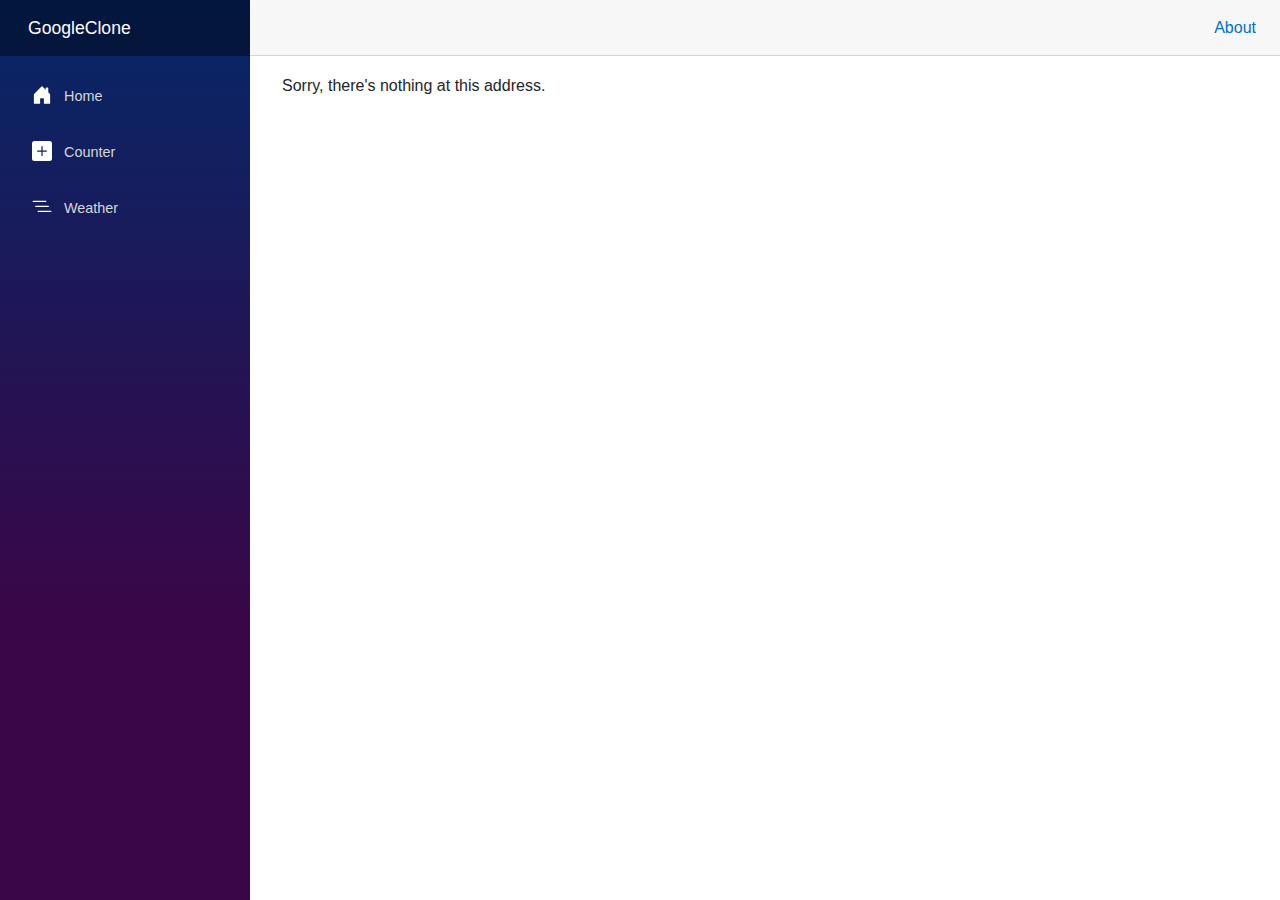
==== index.html @ ce6bdccc "Start" ====
<!DOCTYPE html>
<html lang="en">

<head>
    <meta charset="utf-8" />
    <meta name="viewport" content="width=device-width, initial-scale=1.0" />
    <title>GoogleClone</title>
    <base href="/" />
    <link rel="stylesheet" href="lib/bootstrap/dist/css/bootstrap.min.css" />
    <link rel="stylesheet" href="css/app.css" />
    <link rel="icon" type="image/png" href="favicon.png" />
    <link href="GoogleClone.styles.css" rel="stylesheet" />
</head>

<body>
    <div id="app">
        <svg class="loading-progress">
            <circle r="40%" cx="50%" cy="50%" />
            <circle r="40%" cx="50%" cy="50%" />
        </svg>
        <div class="loading-progress-text"></div>
    </div>

    <div id="blazor-error-ui">
        An unhandled error has occurred.
        <a href="." class="reload">Reload</a>
        <span class="dismiss">🗙</span>
    </div>
    <script src="_framework/blazor.webassembly.js"></script>
</body>

</html>
---- css/app.css ----
html, body {
    font-family: 'Helvetica Neue', Helvetica, Arial, sans-serif;
}

h1:focus {
    outline: none;
}

a, .btn-link {
    color: #0071c1;
}

.btn-primary {
    color: #fff;
    background-color: #1b6ec2;
    border-color: #1861ac;
}

.btn:focus, .btn:active:focus, .btn-link.nav-link:focus, .form-control:focus, .form-check-input:focus {
  box-shadow: 0 0 0 0.1rem white, 0 0 0 0.25rem #258cfb;
}

.content {
    padding-top: 1.1rem;
}

.valid.modified:not([type=checkbox]) {
    outline: 1px solid #26b050;
}

.invalid {
    outline: 1px solid red;
}

.validation-message {
    color: red;
}

#blazor-error-ui {
    color-scheme: light only;
    background: lightyellow;
    bottom: 0;
    box-shadow: 0 -1px 2px rgba(0, 0, 0, 0.2);
    box-sizing: border-box;
    display: none;
    left: 0;
    padding: 0.6rem 1.25rem 0.7rem 1.25rem;
    position: fixed;
    width: 100%;
    z-index: 1000;
}

    #blazor-error-ui .dismiss {
        cursor: pointer;
        position: absolute;
        right: 0.75rem;
        top: 0.5rem;
    }

.blazor-error-boundary {
    background: url([data-uri]) no-repeat 1rem/1.8rem, #b32121;
    padding: 1rem 1rem 1rem 3.7rem;
    color: white;
}

    .blazor-error-boundary::after {
        content: "An error has occurred."
    }

.loading-progress {
    position: relative;
    display: block;
    width: 8rem;
    height: 8rem;
    margin: 20vh auto 1rem auto;
}

    .loading-progress circle {
        fill: none;
        stroke: #e0e0e0;
        stroke-width: 0.6rem;
        transform-origin: 50% 50%;
        transform: rotate(-90deg);
    }

        .loading-progress circle:last-child {
            stroke: #1b6ec2;
            stroke-dasharray: calc(3.141 * var(--blazor-load-percentage, 0%) * 0.8), 500%;
            transition: stroke-dasharray 0.05s ease-in-out;
        }

.loading-progress-text {
    position: absolute;
    text-align: center;
    font-weight: bold;
    inset: calc(20vh + 3.25rem) 0 auto 0.2rem;
}

    .loading-progress-text:after {
        content: var(--blazor-load-percentage-text, "Loading");
    }

code {
    color: #c02d76;
}

.form-floating > .form-control-plaintext::placeholder, .form-floating > .form-control::placeholder {
    color: var(--bs-secondary-color);
    text-align: end;
}

.form-floating > .form-control-plaintext:focus::placeholder, .form-floating > .form-control:focus::placeholder {
    text-align: start;
}
---- GoogleClone.styles.css ----
/* /Layout/MainLayout.razor.rz.scp.css */
.page[b-ahpqa9rk4f] {
    position: relative;
    display: flex;
    flex-direction: column;
}

main[b-ahpqa9rk4f] {
    flex: 1;
}

.sidebar[b-ahpqa9rk4f] {
    background-image: linear-gradient(180deg, rgb(5, 39, 103) 0%, #3a0647 70%);
}

.top-row[b-ahpqa9rk4f] {
    background-color: #f7f7f7;
    border-bottom: 1px solid #d6d5d5;
    justify-content: flex-end;
    height: 3.5rem;
    display: flex;
    align-items: center;
}

    .top-row[b-ahpqa9rk4f]  a, .top-row[b-ahpqa9rk4f]  .btn-link {
        white-space: nowrap;
        margin-left: 1.5rem;
        text-decoration: none;
    }

    .top-row[b-ahpqa9rk4f]  a:hover, .top-row[b-ahpqa9rk4f]  .btn-link:hover {
        text-decoration: underline;
    }

    .top-row[b-ahpqa9rk4f]  a:first-child {
        overflow: hidden;
        text-overflow: ellipsis;
    }

@media (max-width: 640.98px) {
    .top-row[b-ahpqa9rk4f] {
        justify-content: space-between;
    }

    .top-row[b-ahpqa9rk4f]  a, .top-row[b-ahpqa9rk4f]  .btn-link {
        margin-left: 0;
    }
}

@media (min-width: 641px) {
    .page[b-ahpqa9rk4f] {
        flex-direction: row;
    }

    .sidebar[b-ahpqa9rk4f] {
        width: 250px;
        height: 100vh;
        position: sticky;
        top: 0;
    }

    .top-row[b-ahpqa9rk4f] {
        position: sticky;
        top: 0;
        z-index: 1;
    }

    .top-row.auth[b-ahpqa9rk4f]  a:first-child {
        flex: 1;
        text-align: right;
        width: 0;
    }

    .top-row[b-ahpqa9rk4f], article[b-ahpqa9rk4f] {
        padding-left: 2rem !important;
        padding-right: 1.5rem !important;
    }
}
/* /Layout/NavMenu.razor.rz.scp.css */
.navbar-toggler[b-8zyz36jh9g] {
    background-color: rgba(255, 255, 255, 0.1);
}

.top-row[b-8zyz36jh9g] {
    min-height: 3.5rem;
    background-color: rgba(0,0,0,0.4);
}

.navbar-brand[b-8zyz36jh9g] {
    font-size: 1.1rem;
}

.bi[b-8zyz36jh9g] {
    display: inline-block;
    position: relative;
    width: 1.25rem;
    height: 1.25rem;
    margin-right: 0.75rem;
    top: -1px;
    background-size: cover;
}

.bi-house-door-fill-nav-menu[b-8zyz36jh9g] {
    background-image: url("data:image/svg+xml,%3Csvg xmlns='http://www.w3.org/2000/svg' width='16' height='16' fill='white' class='bi bi-house-door-fill' viewBox='0 0 16 16'%3E%3Cpath d='M6.5 14.5v-3.505c0-.245.25-.495.5-.495h2c.25 0 .5.25.5.5v3.5a.5.5 0 0 0 .5.5h4a.5.5 0 0 0 .5-.5v-7a.5.5 0 0 0-.146-.354L13 5.793V2.5a.5.5 0 0 0-.5-.5h-1a.5.5 0 0 0-.5.5v1.293L8.354 1.146a.5.5 0 0 0-.708 0l-6 6A.5.5 0 0 0 1.5 7.5v7a.5.5 0 0 0 .5.5h4a.5.5 0 0 0 .5-.5Z'/%3E%3C/svg%3E");
}

.bi-plus-square-fill-nav-menu[b-8zyz36jh9g] {
    background-image: url("data:image/svg+xml,%3Csvg xmlns='http://www.w3.org/2000/svg' width='16' height='16' fill='white' class='bi bi-plus-square-fill' viewBox='0 0 16 16'%3E%3Cpath d='M2 0a2 2 0 0 0-2 2v12a2 2 0 0 0 2 2h12a2 2 0 0 0 2-2V2a2 2 0 0 0-2-2H2zm6.5 4.5v3h3a.5.5 0 0 1 0 1h-3v3a.5.5 0 0 1-1 0v-3h-3a.5.5 0 0 1 0-1h3v-3a.5.5 0 0 1 1 0z'/%3E%3C/svg%3E");
}

.bi-list-nested-nav-menu[b-8zyz36jh9g] {
    background-image: url("data:image/svg+xml,%3Csvg xmlns='http://www.w3.org/2000/svg' width='16' height='16' fill='white' class='bi bi-list-nested' viewBox='0 0 16 16'%3E%3Cpath fill-rule='evenodd' d='M4.5 11.5A.5.5 0 0 1 5 11h10a.5.5 0 0 1 0 1H5a.5.5 0 0 1-.5-.5zm-2-4A.5.5 0 0 1 3 7h10a.5.5 0 0 1 0 1H3a.5.5 0 0 1-.5-.5zm-2-4A.5.5 0 0 1 1 3h10a.5.5 0 0 1 0 1H1a.5.5 0 0 1-.5-.5z'/%3E%3C/svg%3E");
}

.nav-item[b-8zyz36jh9g] {
    font-size: 0.9rem;
    padding-bottom: 0.5rem;
}

    .nav-item:first-of-type[b-8zyz36jh9g] {
        padding-top: 1rem;
    }

    .nav-item:last-of-type[b-8zyz36jh9g] {
        padding-bottom: 1rem;
    }

    .nav-item[b-8zyz36jh9g]  a {
        color: #d7d7d7;
        border-radius: 4px;
        height: 3rem;
        display: flex;
        align-items: center;
        line-height: 3rem;
    }

.nav-item[b-8zyz36jh9g]  a.active {
    background-color: rgba(255,255,255,0.37);
    color: white;
}

.nav-item[b-8zyz36jh9g]  a:hover {
    background-color: rgba(255,255,255,0.1);
    color: white;
}

@media (min-width: 641px) {
    .navbar-toggler[b-8zyz36jh9g] {
        display: none;
    }

    .collapse[b-8zyz36jh9g] {
        /* Never collapse the sidebar for wide screens */
        display: block;
    }

    .nav-scrollable[b-8zyz36jh9g] {
        /* Allow sidebar to scroll for tall menus */
        height: calc(100vh - 3.5rem);
        overflow-y: auto;
    }
}
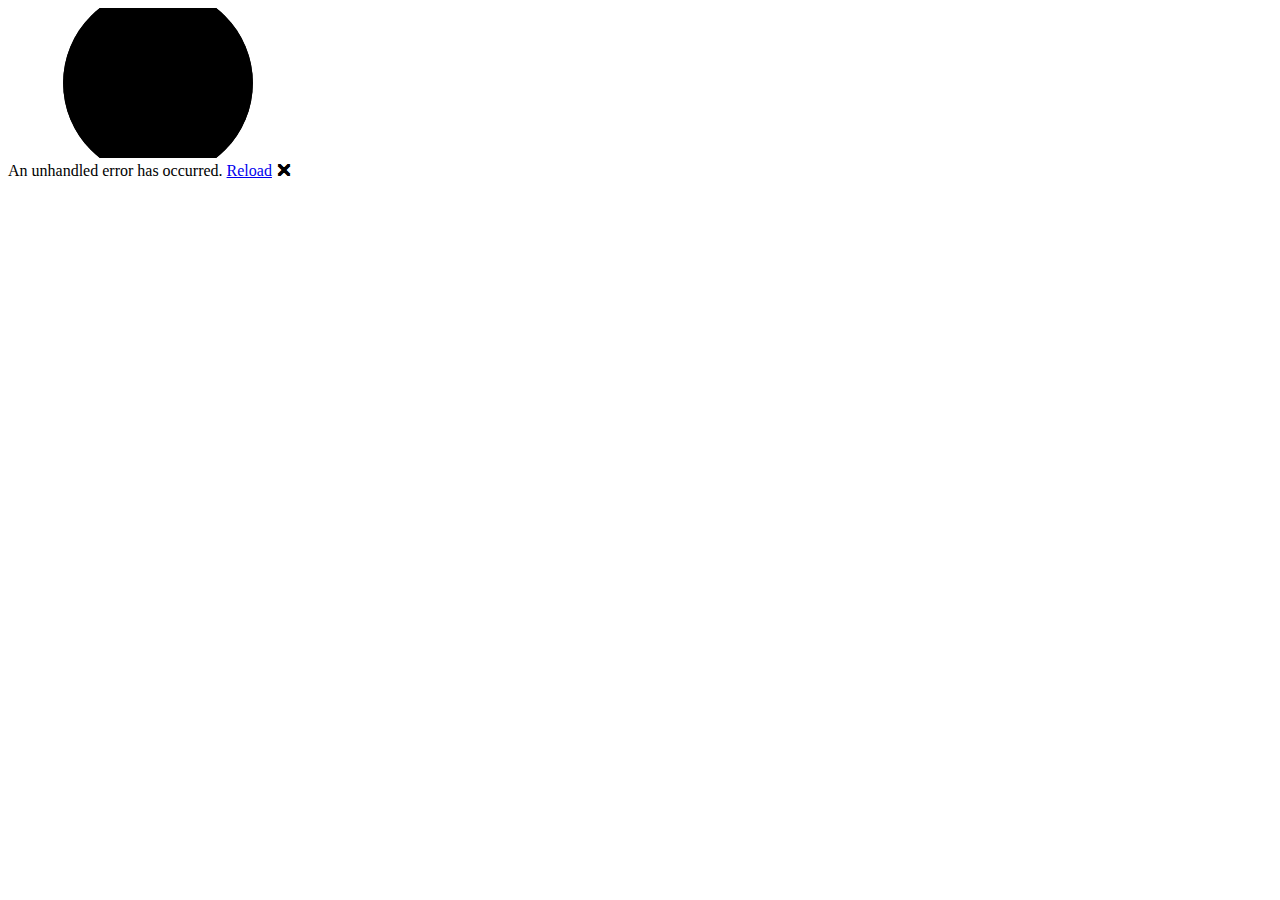
==== commit 2ed2422c: "Update index.html" ====
--- a/index.html
+++ b/index.html
@@ -5,7 +5,7 @@
     <meta charset="utf-8" />
     <meta name="viewport" content="width=device-width, initial-scale=1.0" />
     <title>GoogleClone</title>
-    <base href="/" />
+    <base href="/GoogleClone/" />
     <link rel="stylesheet" href="lib/bootstrap/dist/css/bootstrap.min.css" />
     <link rel="stylesheet" href="css/app.css" />
     <link rel="icon" type="image/png" href="favicon.png" />
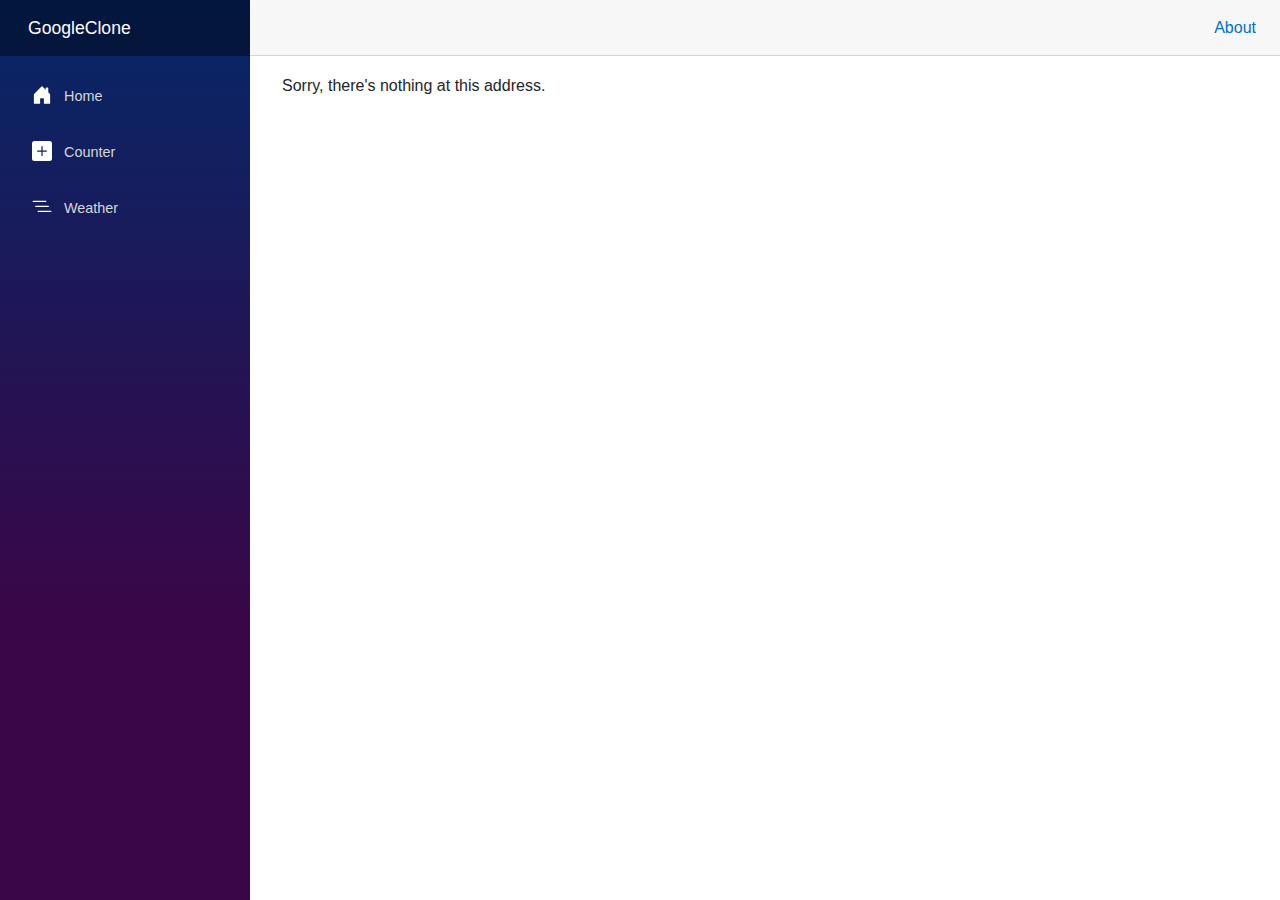
==== commit a692295e: "Add files via upload" ====
--- a/index.html
+++ b/index.html
@@ -1,32 +1,32 @@
-<!DOCTYPE html>
-<html lang="en">
-
-<head>
-    <meta charset="utf-8" />
-    <meta name="viewport" content="width=device-width, initial-scale=1.0" />
-    <title>GoogleClone</title>
-    <base href="/GoogleClone/" />
-    <link rel="stylesheet" href="lib/bootstrap/dist/css/bootstrap.min.css" />
-    <link rel="stylesheet" href="css/app.css" />
-    <link rel="icon" type="image/png" href="favicon.png" />
-    <link href="GoogleClone.styles.css" rel="stylesheet" />
-</head>
-
-<body>
-    <div id="app">
-        <svg class="loading-progress">
-            <circle r="40%" cx="50%" cy="50%" />
-            <circle r="40%" cx="50%" cy="50%" />
-        </svg>
-        <div class="loading-progress-text"></div>
-    </div>
-
-    <div id="blazor-error-ui">
-        An unhandled error has occurred.
-        <a href="." class="reload">Reload</a>
-        <span class="dismiss">🗙</span>
-    </div>
-    <script src="_framework/blazor.webassembly.js"></script>
-</body>
-
-</html>
+<!DOCTYPE html>
+<html lang="en">
+
+<head>
+    <meta charset="utf-8" />
+    <meta name="viewport" content="width=device-width, initial-scale=1.0" />
+    <title>GoogleClone</title>
+    <base href="/" />
+    <link rel="stylesheet" href="lib/bootstrap/dist/css/bootstrap.min.css" />
+    <link rel="stylesheet" href="css/app.css" />
+    <link rel="icon" type="image/png" href="favicon.png" />
+    <link href="GoogleClone.styles.css" rel="stylesheet" />
+</head>
+
+<body>
+    <div id="app">
+        <svg class="loading-progress">
+            <circle r="40%" cx="50%" cy="50%" />
+            <circle r="40%" cx="50%" cy="50%" />
+        </svg>
+        <div class="loading-progress-text"></div>
+    </div>
+
+    <div id="blazor-error-ui">
+        An unhandled error has occurred.
+        <a href="." class="reload">Reload</a>
+        <span class="dismiss">🗙</span>
+    </div>
+    <script src="_framework/blazor.webassembly.js"></script>
+</body>
+
+</html>
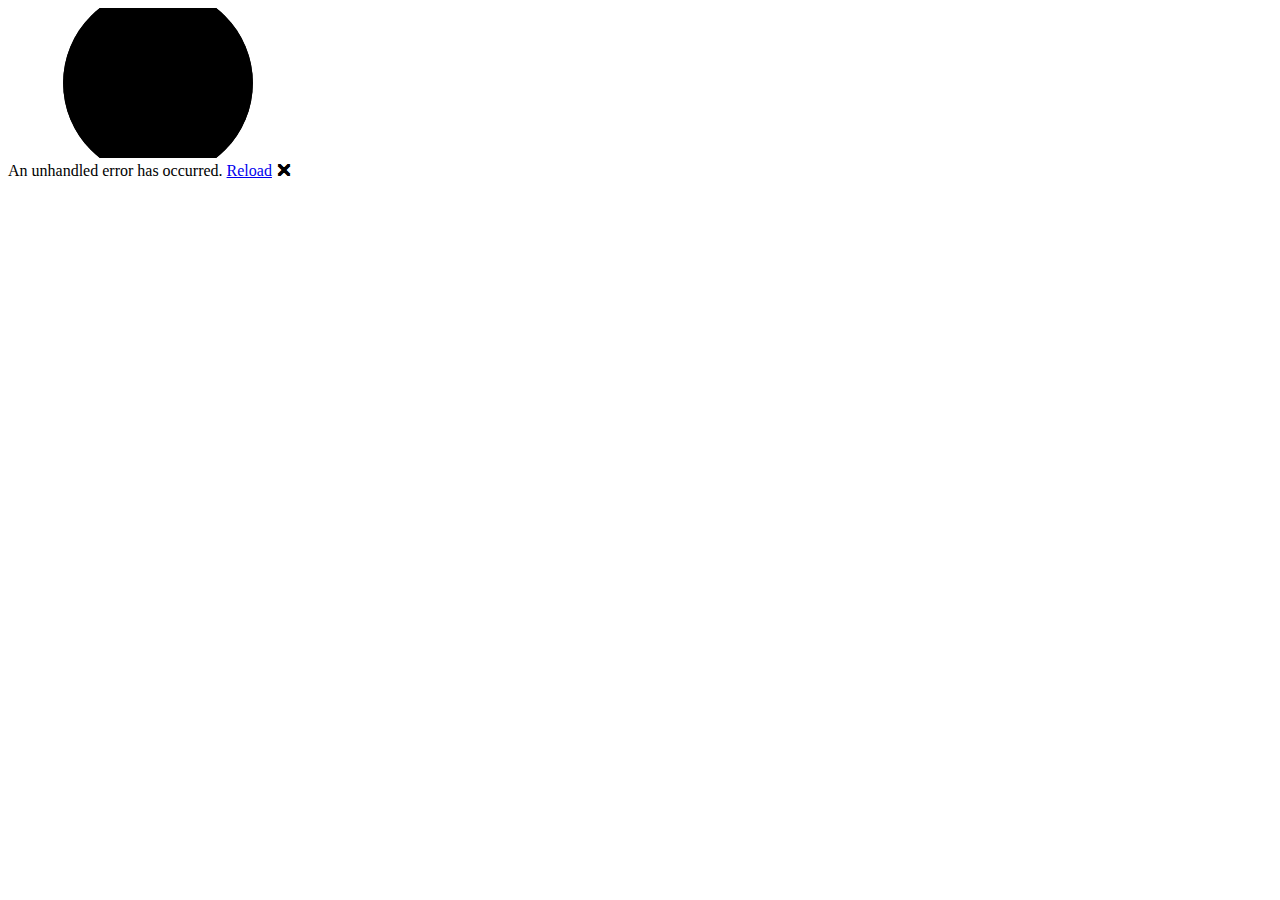
==== commit 2a208811: "Update index.html" ====
--- a/index.html
+++ b/index.html
@@ -5,7 +5,7 @@
     <meta charset="utf-8" />
     <meta name="viewport" content="width=device-width, initial-scale=1.0" />
     <title>GoogleClone</title>
-    <base href="/" />
+    <base href="/GoogleClone/" />
     <link rel="stylesheet" href="lib/bootstrap/dist/css/bootstrap.min.css" />
     <link rel="stylesheet" href="css/app.css" />
     <link rel="icon" type="image/png" href="favicon.png" />
